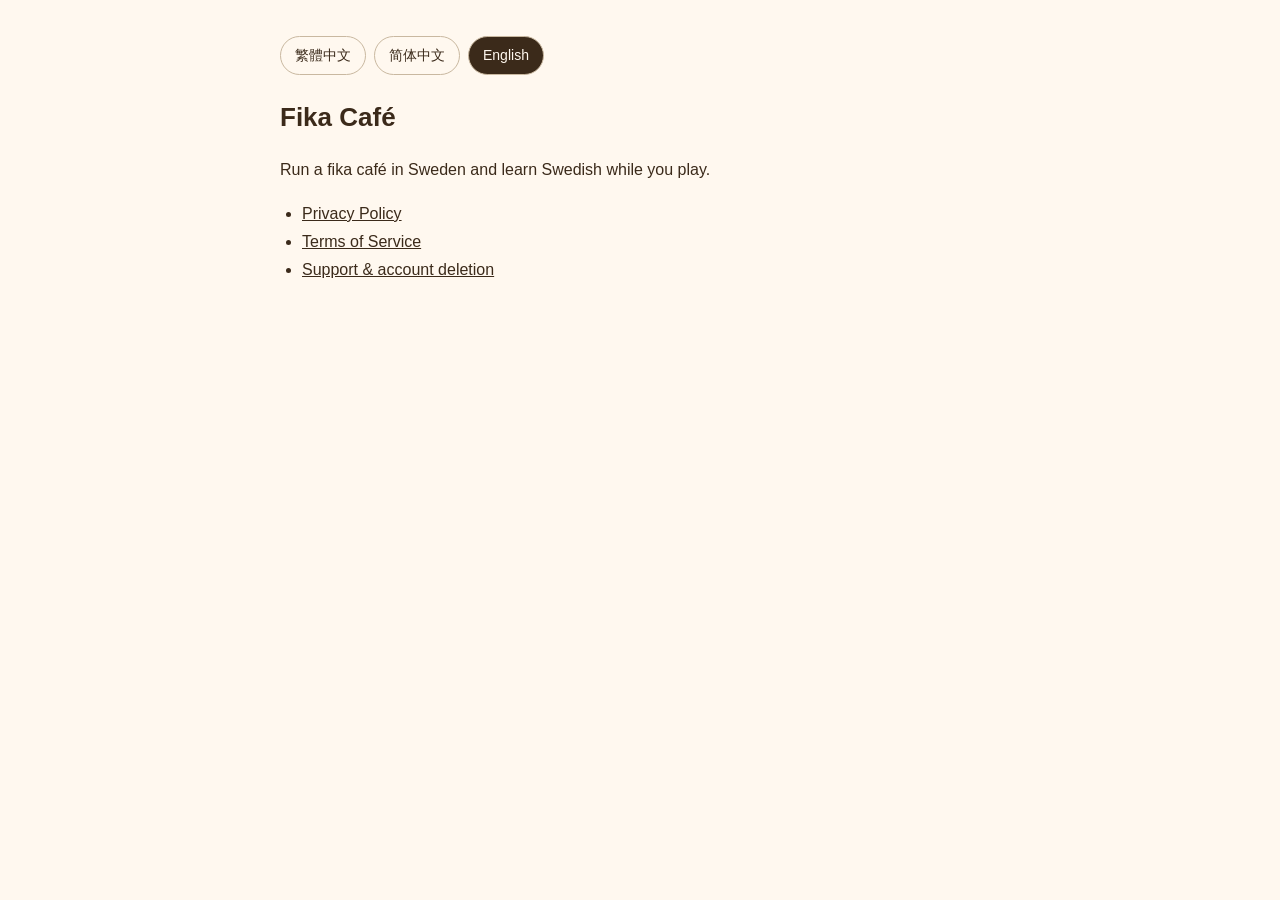
==== index.html @ c21393da "Fika Café: privacy policy, terms of service, support page" ====
<!doctype html>
<html lang="zh-TW">
<head>
<meta charset="utf-8">
<meta name="viewport" content="width=device-width, initial-scale=1">
<title>Fika 咖啡廳 / Fika Café</title>
<link rel="stylesheet" href="style.css">
<noscript><style>section[data-lang]{display:block !important;border-top:2px solid #c9b8a0;margin-top:32px}</style></noscript>
</head>
<body>
<main>
<nav class="langs" aria-label="Language">
  <button data-set="zh-TW">繁體中文</button><button data-set="zh-CN">简体中文</button><button data-set="en">English</button>
</nav>
<section data-lang="zh-TW">
<h1>Fika 咖啡廳</h1>
<p>在瑞典經營一間 fika 咖啡廳,邊玩邊學瑞典語。</p>
<ul>
<li><a href="privacy.html#zh-TW">隱私權政策</a></li>
<li><a href="terms.html#zh-TW">服務條款</a></li>
<li><a href="support.html#zh-TW">客服與刪除帳號</a></li>
</ul>
</section>
<section data-lang="zh-CN">
<h1>Fika 咖啡厅</h1>
<p>在瑞典经营一间 fika 咖啡厅,边玩边学瑞典语。</p>
<ul>
<li><a href="privacy.html#zh-CN">隐私权政策</a></li>
<li><a href="terms.html#zh-CN">服务条款</a></li>
<li><a href="support.html#zh-CN">客服与删除账号</a></li>
</ul>
</section>
<section data-lang="en">
<h1>Fika Café</h1>
<p>Run a fika café in Sweden and learn Swedish while you play.</p>
<ul>
<li><a href="privacy.html#en">Privacy Policy</a></li>
<li><a href="terms.html#en">Terms of Service</a></li>
<li><a href="support.html#en">Support &amp; account deletion</a></li>
</ul>
</section>
</main>
<script src="lang.js"></script>
</body>
</html>
---- style.css ----
:root { --bg:#fff8ef; --ink:#3b2a1a; --muted:#5c4d3a; --line:#c9b8a0; --card:#e9dfc8; --accent:#3b2a1a; }
@media (prefers-color-scheme: dark) { :root { --bg:#1d1610; --ink:#f3e9d8; --muted:#cbbca4; --line:#5a4a38; --card:#2a2017; --accent:#f3e9d8; } }
* { box-sizing: border-box; }
body { margin:0; background:var(--bg); color:var(--ink); font:16px/1.75 -apple-system,BlinkMacSystemFont,"Segoe UI","Noto Sans TC","PingFang TC","Microsoft JhengHei",sans-serif; }
main { max-width:760px; margin:0 auto; padding:24px 20px 64px; }
h1 { font-size:26px; margin:8px 0 4px; } h2 { font-size:19px; margin:32px 0 6px; } p, li { color:var(--ink); } ul { padding-left:22px; }
.muted { color:var(--muted); font-size:14px; }
nav.langs { display:flex; gap:8px; flex-wrap:wrap; margin:12px 0 20px; }
nav.langs button { border:1px solid var(--line); background:transparent; color:var(--ink); border-radius:999px; padding:6px 14px; font:inherit; font-size:14px; cursor:pointer; }
nav.langs button[aria-pressed="true"] { background:var(--accent); color:var(--bg); }
.card { background:var(--card); border:1px solid var(--line); border-radius:14px; padding:14px 18px; margin:16px 0; }
a { color:var(--ink); }
section[data-lang] { display:none; } section[data-lang].on { display:block; }
.topnav { display:flex; gap:16px; flex-wrap:wrap; font-size:14px; margin-bottom:8px; }
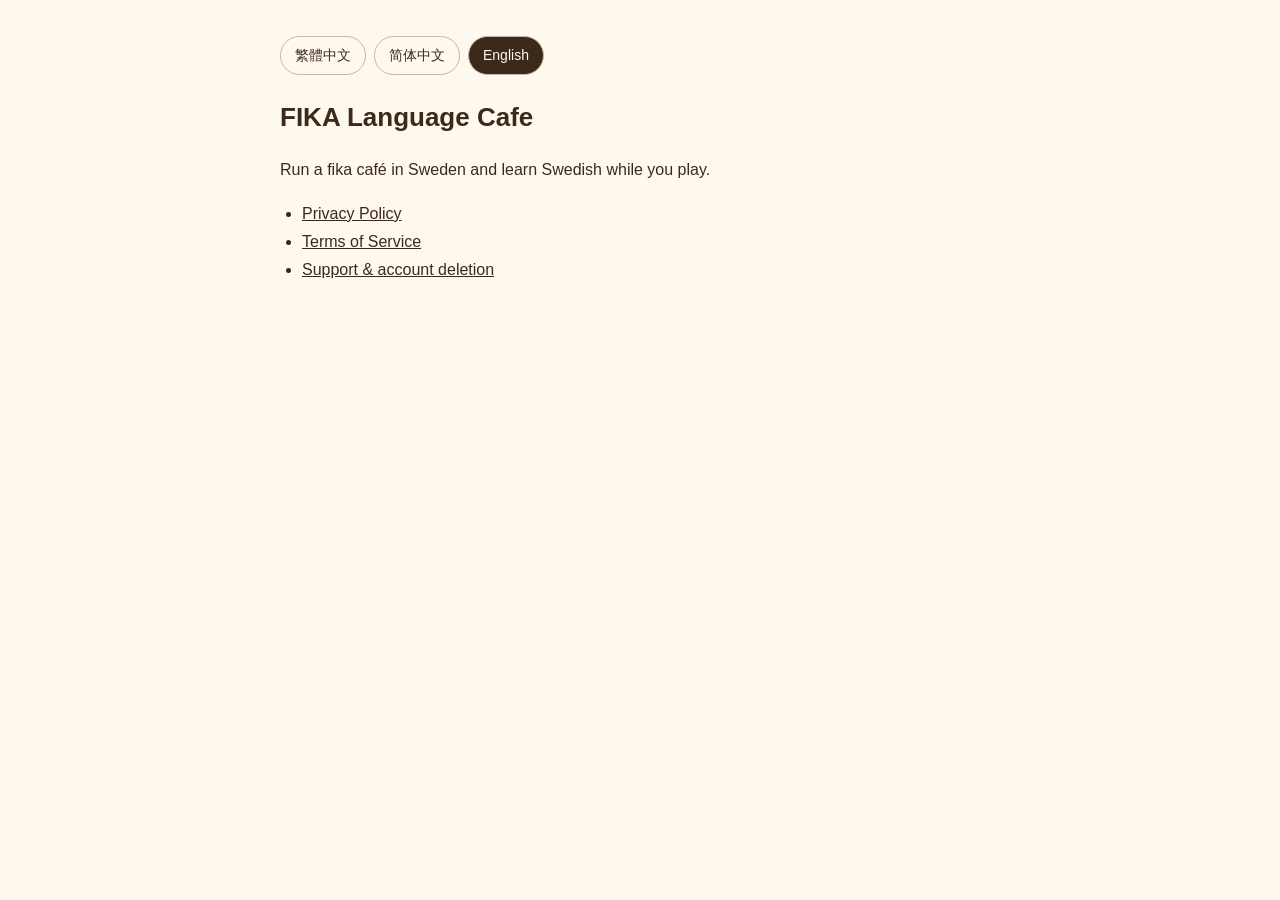
==== commit 0d8d2aa2: "Rename app to FIKA Language Cafe" ====
--- a/index.html
+++ b/index.html
@@ -3,7 +3,7 @@
 <head>
 <meta charset="utf-8">
 <meta name="viewport" content="width=device-width, initial-scale=1">
-<title>Fika 咖啡廳 / Fika Café</title>
+<title>FIKA Language Cafe</title>
 <link rel="stylesheet" href="style.css">
 <noscript><style>section[data-lang]{display:block !important;border-top:2px solid #c9b8a0;margin-top:32px}</style></noscript>
 </head>
@@ -13,7 +13,7 @@
   <button data-set="zh-TW">繁體中文</button><button data-set="zh-CN">简体中文</button><button data-set="en">English</button>
 </nav>
 <section data-lang="zh-TW">
-<h1>Fika 咖啡廳</h1>
+<h1>FIKA Language Cafe</h1>
 <p>在瑞典經營一間 fika 咖啡廳,邊玩邊學瑞典語。</p>
 <ul>
 <li><a href="privacy.html#zh-TW">隱私權政策</a></li>
@@ -22,7 +22,7 @@
 </ul>
 </section>
 <section data-lang="zh-CN">
-<h1>Fika 咖啡厅</h1>
+<h1>FIKA Language Cafe</h1>
 <p>在瑞典经营一间 fika 咖啡厅,边玩边学瑞典语。</p>
 <ul>
 <li><a href="privacy.html#zh-CN">隐私权政策</a></li>
@@ -31,7 +31,7 @@
 </ul>
 </section>
 <section data-lang="en">
-<h1>Fika Café</h1>
+<h1>FIKA Language Cafe</h1>
 <p>Run a fika café in Sweden and learn Swedish while you play.</p>
 <ul>
 <li><a href="privacy.html#en">Privacy Policy</a></li>
